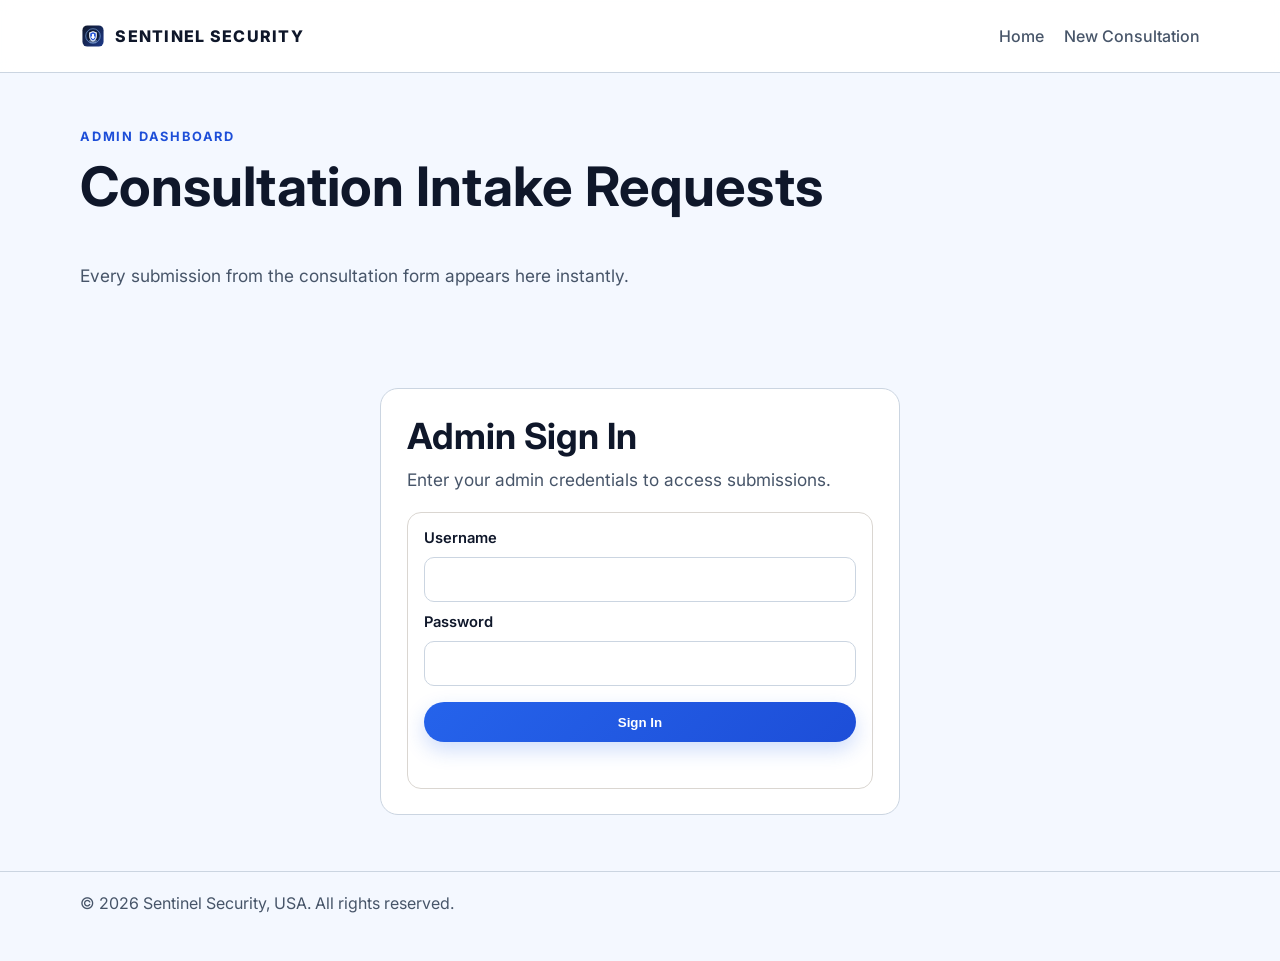
==== admin.html @ 062b1f9f "Initial commit" ====
<!DOCTYPE html>
<html lang="en">
  <head>
    <meta charset="UTF-8" />
    <meta name="viewport" content="width=device-width, initial-scale=1.0" />
    <title>Admin Dashboard | Sentinel Security</title>
    <meta
      name="description"
      content="Admin dashboard for Sentinel Security consultation requests."
    />
    <link rel="preconnect" href="https://fonts.googleapis.com" />
    <link rel="preconnect" href="https://fonts.gstatic.com" crossorigin />
    <link
      href="https://fonts.googleapis.com/css2?family=Inter:wght@400;500;600;700;800&display=swap"
      rel="stylesheet"
    />
    <link rel="icon" type="image/svg+xml" href="logo-secure.svg" />
    <link rel="stylesheet" href="styles.css" />
    <link rel="stylesheet" href="admin.css" />
  </head>
  <body>
    <header class="site-header">
      <div class="container nav-wrap">
        <a class="brand" href="index.html">
          <img class="brand-logo" src="logo-secure.svg" alt="Sentinel Security logo" />
          <span>SENTINEL SECURITY</span>
        </a>
        <nav class="main-nav" aria-label="Primary">
          <a href="index.html">Home</a>
          <a href="consultation.html">New Consultation</a>
        </nav>
      </div>
    </header>

    <main class="admin-page">
      <section class="section admin-hero">
        <div class="container">
          <p class="eyebrow">ADMIN DASHBOARD</p>
          <h1>Consultation Intake Requests</h1>
          <p class="lead">Every submission from the consultation form appears here instantly.</p>
        </div>
      </section>

      <section id="admin-login" class="section admin-login" aria-label="Admin login">
        <div class="container login-card">
          <h2>Admin Sign In</h2>
          <p class="lead">Enter your admin credentials to access submissions.</p>
          <form id="login-form" class="consult-form" novalidate>
            <label for="login-username">Username</label>
            <input id="login-username" name="username" type="text" autocomplete="username" required />

            <label for="login-password">Password</label>
            <input id="login-password" name="password" type="password" autocomplete="current-password" required />

            <button class="btn btn-primary" type="submit">Sign In</button>
            <p id="login-status" class="form-status" aria-live="polite"></p>
          </form>
        </div>
      </section>

      <section id="admin-content" class="section admin-content" aria-label="Admin submissions">
        <div class="container">
          <div class="admin-toolbar">
            <div class="admin-stats">
              <span id="submission-count">0</span>
              <span>total requests</span>
            </div>
            <div class="admin-actions">
              <button id="logout" class="btn btn-ghost" type="button">Log Out</button>
              <button id="export-json" class="btn btn-ghost" type="button">Export JSON</button>
              <button id="clear-submissions" class="btn btn-primary" type="button">Clear All</button>
            </div>
          </div>

          <div id="admin-empty" class="admin-empty">
            <h2>No submissions yet</h2>
            <p>Submit a request on the consultation page to see it listed here.</p>
          </div>

          <div id="submission-list" class="submission-grid"></div>
        </div>
      </section>
    </main>

    <footer class="site-footer">
      <div class="container footer-wrap">
        <p>© <span id="year"></span> Sentinel Security, USA. All rights reserved.</p>
      </div>
    </footer>

    <script src="admin.js"></script>
  </body>
</html>
---- styles.css ----
:root {
  --bg: #f4f8ff;
  --surface: #ffffff;
  --surface-2: #edf4ff;
  --surface-secondary: #fff7ed;
  --text: #0f172a;
  --muted: #475569;
  --line: #cbd5e1;
  --line-secondary: #fed7aa;
  --accent: #2563eb;
  --accent-2: #1d4ed8;
  --secondary: #f97316;
  --secondary-2: #ea580c;
}

* {
  box-sizing: border-box;
}

html,
body {
  margin: 0;
  padding: 0;
  font-family: Inter, -apple-system, BlinkMacSystemFont, "Segoe UI", sans-serif;
  background: var(--bg);
  color: var(--text);
}

html {
  scroll-behavior: smooth;
}

img {
  max-width: 100%;
  display: block;
}

.container {
  width: min(1120px, 92vw);
  margin: 0 auto;
}

.site-header {
  position: sticky;
  top: 0;
  z-index: 10;
  backdrop-filter: blur(8px);
  background: color-mix(in srgb, #ffffff 92%, transparent);
  border-bottom: 1px solid var(--line);
}

.nav-wrap {
  display: flex;
  justify-content: space-between;
  align-items: center;
  flex-wrap: wrap;
  min-height: 72px;
}

.brand {
  display: inline-flex;
  align-items: center;
  gap: 0.58rem;
  color: var(--text);
  text-decoration: none;
  font-weight: 800;
  letter-spacing: 0.08em;
}

.brand-logo {
  width: 26px;
  height: 26px;
}

.nav-toggle {
  display: none;
  width: 42px;
  height: 42px;
  border-radius: 10px;
  border: 1px solid var(--line);
  background: #ffffff;
  padding: 0;
  cursor: pointer;
}

.nav-toggle span {
  display: block;
  width: 18px;
  height: 2px;
  border-radius: 2px;
  background: var(--accent);
  margin: 4px auto;
}

.main-nav {
  display: flex;
  gap: 1.25rem;
}

.main-nav a {
  color: var(--muted);
  text-decoration: none;
  font-weight: 500;
}

.main-nav a:hover {
  color: var(--accent);
}

.hero {
  padding: 5rem 0 3rem;
}

.hero-grid {
  display: grid;
  grid-template-columns: 1.3fr 1fr;
  gap: 2rem;
  align-items: start;
}

.eyebrow {
  color: var(--accent-2);
  font-size: 0.8rem;
  letter-spacing: 0.14em;
  font-weight: 700;
  margin-bottom: 0.8rem;
}

h1,
h2,
h3,
p {
  margin-top: 0;
}

h1 {
  font-size: clamp(2rem, 5vw, 3.4rem);
  line-height: 1.1;
  max-width: 16ch;
}

h2 {
  font-size: clamp(1.5rem, 3vw, 2.25rem);
  margin-bottom: 0.75rem;
}

.lead {
  color: var(--muted);
  max-width: 60ch;
  font-size: 1.08rem;
  line-height: 1.65;
}

.hero-actions {
  margin-top: 1.5rem;
  display: flex;
  flex-wrap: wrap;
  gap: 0.75rem;
}

.leadership-preview {
  margin-top: 1.4rem;
  display: flex;
  align-items: center;
  gap: 0.65rem;
  flex-wrap: wrap;
}

.leadership-preview img {
  width: 44px;
  height: 44px;
  border-radius: 999px;
  object-fit: cover;
  border: 2px solid color-mix(in srgb, var(--accent) 40%, #ffffff 60%);
}

.leadership-caption {
  display: flex;
  flex-direction: column;
  margin-left: 0.3rem;
}

.leadership-caption strong {
  font-size: 0.9rem;
}

.leadership-caption span {
  color: var(--muted);
  font-size: 0.86rem;
}

.btn {
  border-radius: 999px;
  padding: 0.78rem 1.2rem;
  font-weight: 600;
  text-decoration: none;
  transition: transform 0.2s ease, box-shadow 0.2s ease;
}

.btn:hover {
  transform: translateY(-1px);
}

.btn-primary {
  background: linear-gradient(135deg, var(--accent), var(--accent-2));
  color: #ffffff;
  box-shadow: 0 8px 20px rgba(37, 99, 235, 0.22);
}

.btn-ghost {
  color: var(--accent);
  border: 1px solid var(--line);
  background: #ffffff;
}

.btn-ghost:hover {
  color: var(--secondary-2);
  border-color: var(--line-secondary);
  background: color-mix(in srgb, var(--surface-secondary) 65%, #ffffff 35%);
}

.hero-card {
  background: linear-gradient(
    165deg,
    var(--surface),
    color-mix(in srgb, var(--surface-2) 75%, var(--surface-secondary) 25%)
  );
  border: 1px solid var(--line);
  border-radius: 18px;
  padding: 1.4rem;
}

.hero-image {
  min-height: 360px;
  display: flex;
  align-items: center;
  justify-content: center;
}

.hero-image img {
  width: min(100%, 380px);
  height: auto;
  object-fit: contain;
}

.hero-card h2 {
  font-size: 1.12rem;
}

.hero-card ul {
  margin: 0;
  padding-left: 1.1rem;
  color: var(--muted);
  line-height: 1.7;
}

.hero-card li {
  margin-bottom: 0.35rem;
}

.hero-card li:last-child {
  margin-bottom: 0;
}

.section {
  padding: 3.5rem 0;
}

.metrics {
  padding-top: 0.8rem;
}

.excellence {
  padding-top: 0.4rem;
  padding-bottom: 1rem;
}

.services,
.visuals,
.why-us,
.response,
.testimonials,
.faq,
.contact {
  border-top: 1px solid var(--line);
}

.visual-grid {
  margin-top: 1.4rem;
  display: grid;
  grid-template-columns: repeat(3, minmax(0, 1fr));
  gap: 1rem;
}

.visual-card {
  margin: 0;
  background: var(--surface);
  border: 1px solid var(--line);
  border-radius: 14px;
  overflow: hidden;
}

.visual-card img {
  width: 100%;
  height: 240px;
  object-fit: cover;
}

.visual-card figcaption {
  padding: 0.85rem 0.95rem 1rem;
  color: var(--muted);
  font-size: 0.93rem;
  line-height: 1.5;
}

.metric-grid {
  display: grid;
  grid-template-columns: repeat(4, minmax(0, 1fr));
  gap: 0.8rem;
}

.metric-card {
  background: var(--surface);
  border: 1px solid color-mix(in srgb, var(--line) 80%, var(--line-secondary) 20%);
  border-radius: 14px;
  padding: 1rem;
}

.metric-card h3 {
  margin: 0;
  font-size: 1.55rem;
  color: var(--secondary-2);
}

.metric-card p {
  margin: 0.4rem 0 0;
  color: var(--muted);
  font-size: 0.92rem;
}

.service-grid {
  margin-top: 1.3rem;
  display: grid;
  grid-template-columns: repeat(2, minmax(0, 1fr));
  gap: 1rem;
}

.panel {
  background: linear-gradient(
    170deg,
    var(--surface),
    color-mix(in srgb, var(--surface) 85%, var(--surface-secondary) 15%)
  );
  border: 1px solid var(--line);
  border-radius: 14px;
  padding: 1rem 1.1rem;
}

.panel p,
.section-intro,
.contact p {
  color: var(--muted);
  line-height: 1.65;
}

.feature-grid,
.response-grid,
.testimonial-grid {
  margin-top: 1.4rem;
  display: grid;
  grid-template-columns: repeat(3, minmax(0, 1fr));
  gap: 1rem;
}

.feature-card,
.response-step,
.testimonial-card {
  background: linear-gradient(
    170deg,
    var(--surface),
    color-mix(in srgb, var(--surface) 87%, var(--surface-secondary) 13%)
  );
  border: 1px solid var(--line);
  border-radius: 14px;
  padding: 1rem 1.1rem;
}

.feature-card h3,
.response-step h3,
.testimonial-card h3 {
  margin-bottom: 0.45rem;
  font-size: 1.02rem;
}

.feature-card p,
.response-step p,
.testimonial-card p,
.faq-list p {
  margin: 0;
  color: var(--muted);
  line-height: 1.65;
}

.response-step span {
  display: inline-block;
  font-size: 0.78rem;
  font-weight: 700;
  letter-spacing: 0.08em;
  color: var(--secondary-2);
  margin-bottom: 0.7rem;
}

.testimonial-card {
  border-color: color-mix(in srgb, var(--line) 70%, var(--line-secondary) 30%);
}

.testimonial-card h3 {
  margin-top: 0.75rem;
  color: var(--secondary-2);
}

.faq-list {
  margin-top: 1.2rem;
  display: grid;
  gap: 0.7rem;
}

.faq-list details {
  background: var(--surface);
  border: 1px solid var(--line);
  border-radius: 12px;
  padding: 0.9rem 1rem;
}

.faq-list summary {
  font-weight: 600;
  cursor: pointer;
  list-style: none;
}

.faq-list summary::-webkit-details-marker {
  display: none;
}

.faq-list details[open] {
  border-color: color-mix(in srgb, var(--line) 70%, var(--line-secondary) 30%);
}

.faq-list details p {
  margin-top: 0.65rem;
}

.contact-wrap {
  display: grid;
  grid-template-columns: 1fr 1fr;
  gap: 1rem;
}

.consult-form {
  background: var(--surface);
  border: 1px solid color-mix(in srgb, var(--line) 70%, var(--line-secondary) 30%);
  border-radius: 14px;
  padding: 1rem;
  display: grid;
  gap: 0.65rem;
}

.consult-form label {
  font-weight: 600;
  font-size: 0.92rem;
}

.consult-form input,
.consult-form textarea {
  width: 100%;
  border: 1px solid var(--line);
  border-radius: 10px;
  padding: 0.72rem 0.8rem;
  font: inherit;
  color: var(--text);
  background: #ffffff;
}

.consult-form textarea {
  resize: vertical;
  min-height: 110px;
}

.consult-form input:focus,
.consult-form textarea:focus {
  outline: 2px solid color-mix(in srgb, var(--secondary) 45%, #ffffff 55%);
  outline-offset: 1px;
}

.consult-form .btn {
  margin-top: 0.35rem;
  border: 0;
  cursor: pointer;
}

.form-status {
  margin: 0;
  min-height: 1.2rem;
  color: var(--secondary-2);
  font-size: 0.92rem;
}

.footer-wrap {
  display: flex;
  align-items: center;
  justify-content: space-between;
}

.site-footer {
  border-top: 1px solid var(--line);
  padding: 1.3rem 0 2rem;
  color: var(--muted);
}

@media (max-width: 960px) {
  .hero-grid,
  .metric-grid {
    grid-template-columns: 1fr;
  }

  .service-grid {
    grid-template-columns: repeat(2, minmax(0, 1fr));
  }

  .feature-grid,
  .response-grid,
  .testimonial-grid,
  .visual-grid {
    grid-template-columns: repeat(2, minmax(0, 1fr));
  }

  .hero {
    padding-top: 3.6rem;
  }

  .contact-wrap {
    grid-template-columns: 1fr;
  }
}

@media (max-width: 640px) {
  .site-header {
    position: static;
  }

  .nav-wrap {
    min-height: 66px;
    padding-block: 0.6rem;
  }

  .nav-toggle {
    display: inline-block;
  }

  .brand {
    font-size: 0.92rem;
    letter-spacing: 0.05em;
  }

  .brand-logo {
    width: 24px;
    height: 24px;
  }

  .main-nav {
    display: none;
    width: 100%;
    flex-direction: column;
    gap: 0.2rem;
    padding-top: 0.65rem;
  }

  .main-nav.is-open {
    display: flex;
  }

  .main-nav a {
    font-size: 0.95rem;
    padding: 0.68rem 0.3rem;
    border-top: 1px solid var(--line);
  }

  .hero {
    padding: 2.6rem 0 2rem;
  }

  h1 {
    max-width: 100%;
  }

  .hero-actions {
    flex-direction: column;
  }

  .hero-actions .btn {
    width: 100%;
    text-align: center;
  }

  .service-grid,
  .feature-grid,
  .response-grid,
  .testimonial-grid,
  .visual-grid {
    grid-template-columns: 1fr;
  }

  .visual-card img {
    height: 210px;
  }

  .leadership-preview {
    gap: 0.5rem;
  }

  .contact-wrap {
    gap: 1.1rem;
  }

  .contact-wrap .btn {
    width: 100%;
    text-align: center;
  }

  .footer-wrap {
    justify-content: center;
    text-align: center;
  }
}
---- admin.css ----
.admin-page h1 {
  max-width: 22ch;
}

.admin-login {
  padding-top: 1.5rem;
}

.login-card {
  background: var(--surface);
  border: 1px solid var(--line);
  border-radius: 18px;
  padding: 1.6rem;
  max-width: 520px;
}

.login-card h2 {
  margin-bottom: 0.5rem;
}

.admin-toolbar {
  display: flex;
  align-items: center;
  justify-content: space-between;
  gap: 1rem;
  flex-wrap: wrap;
  margin-bottom: 1.2rem;
}

.admin-stats {
  display: inline-flex;
  align-items: baseline;
  gap: 0.5rem;
  font-weight: 700;
}

.admin-stats span:first-child {
  font-size: 1.6rem;
  color: var(--secondary-2);
}

.admin-actions {
  display: flex;
  gap: 0.6rem;
  flex-wrap: wrap;
}

.admin-empty {
  background: var(--surface);
  border: 1px dashed var(--line);
  border-radius: 16px;
  padding: 1.6rem;
  text-align: center;
  color: var(--muted);
}

.submission-grid {
  display: grid;
  gap: 1rem;
}

.submission-card {
  background: var(--surface);
  border: 1px solid var(--line);
  border-radius: 16px;
  padding: 1.2rem;
  display: grid;
  gap: 0.6rem;
}

.submission-header {
  display: flex;
  justify-content: space-between;
  gap: 1rem;
  flex-wrap: wrap;
}

.submission-header h3 {
  margin: 0;
}

.submission-meta {
  color: var(--muted);
  font-size: 0.9rem;
}

.submission-details {
  display: grid;
  gap: 0.4rem;
}

.submission-details span {
  font-weight: 600;
}

@media (max-width: 640px) {
  .admin-toolbar {
    flex-direction: column;
    align-items: flex-start;
  }
}
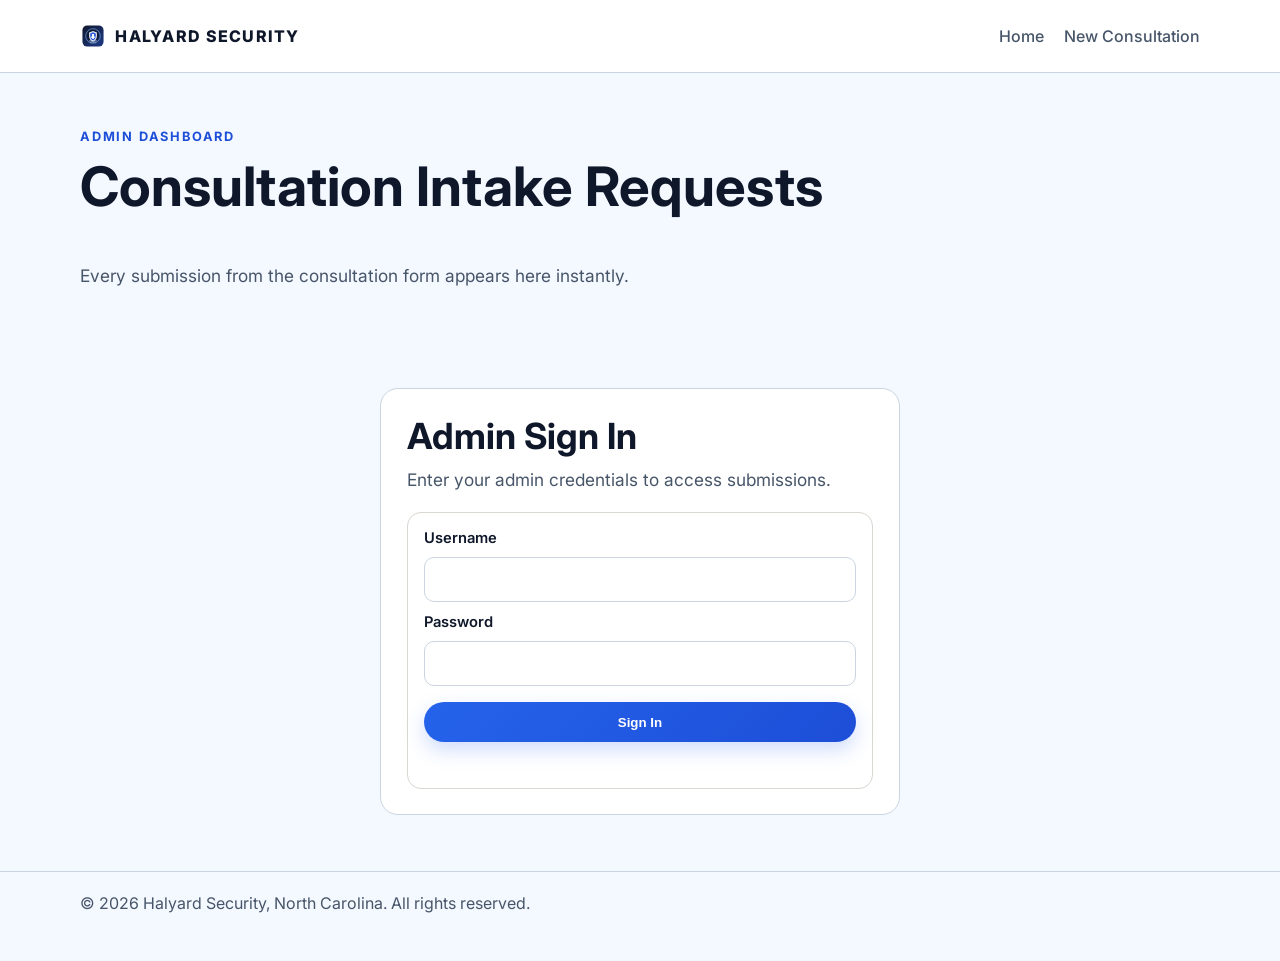
==== commit b481d458: "Update site pages and assets" ====
--- a/admin.html
+++ b/admin.html
@@ -3,10 +3,10 @@
   <head>
     <meta charset="UTF-8" />
     <meta name="viewport" content="width=device-width, initial-scale=1.0" />
-    <title>Admin Dashboard | Sentinel Security</title>
+    <title>Admin Dashboard | Halyard Security</title>
     <meta
       name="description"
-      content="Admin dashboard for Sentinel Security consultation requests."
+      content="Admin dashboard for Halyard Security consultation requests."
     />
     <link rel="preconnect" href="https://fonts.googleapis.com" />
     <link rel="preconnect" href="https://fonts.gstatic.com" crossorigin />
@@ -22,8 +22,8 @@
     <header class="site-header">
       <div class="container nav-wrap">
         <a class="brand" href="index.html">
-          <img class="brand-logo" src="logo-secure.svg" alt="Sentinel Security logo" />
-          <span>SENTINEL SECURITY</span>
+          <img class="brand-logo" src="logo-secure.svg" alt="Halyard Security logo" />
+          <span>HALYARD SECURITY</span>
         </a>
         <nav class="main-nav" aria-label="Primary">
           <a href="index.html">Home</a>
@@ -84,7 +84,7 @@
 
     <footer class="site-footer">
       <div class="container footer-wrap">
-        <p>© <span id="year"></span> Sentinel Security, USA. All rights reserved.</p>
+        <p>© <span id="year"></span> Halyard Security, North Carolina. All rights reserved.</p>
       </div>
     </footer>
 
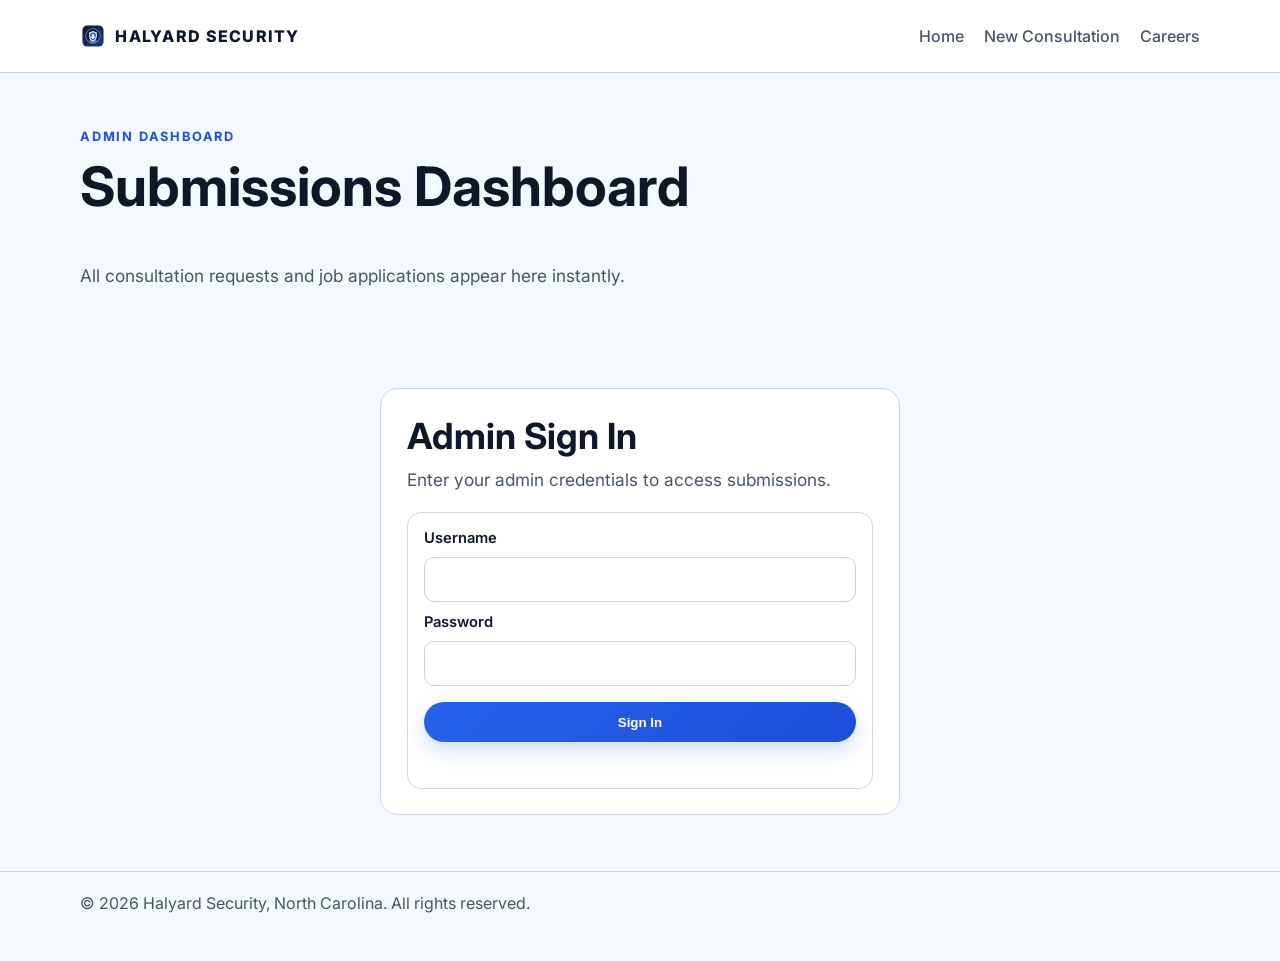
==== commit 2b318b3d: "Update admin pages and add careers section" ====
--- a/admin.html
+++ b/admin.html
@@ -28,6 +28,7 @@
         <nav class="main-nav" aria-label="Primary">
           <a href="index.html">Home</a>
           <a href="consultation.html">New Consultation</a>
+          <a href="careers.html">Careers</a>
         </nav>
       </div>
     </header>
@@ -36,8 +37,8 @@
       <section class="section admin-hero">
         <div class="container">
           <p class="eyebrow">ADMIN DASHBOARD</p>
-          <h1>Consultation Intake Requests</h1>
-          <p class="lead">Every submission from the consultation form appears here instantly.</p>
+          <h1>Submissions Dashboard</h1>
+          <p class="lead">All consultation requests and job applications appear here instantly.</p>
         </div>
       </section>
 
@@ -60,24 +61,58 @@
 
       <section id="admin-content" class="section admin-content" aria-label="Admin submissions">
         <div class="container">
-          <div class="admin-toolbar">
-            <div class="admin-stats">
-              <span id="submission-count">0</span>
-              <span>total requests</span>
-            </div>
-            <div class="admin-actions">
-              <button id="logout" class="btn btn-ghost" type="button">Log Out</button>
-              <button id="export-json" class="btn btn-ghost" type="button">Export JSON</button>
-              <button id="clear-submissions" class="btn btn-primary" type="button">Clear All</button>
-            </div>
+
+          <!-- Tab navigation -->
+          <div class="admin-tabs" role="tablist">
+            <button id="tab-consultations" class="admin-tab active" role="tab" aria-selected="true" aria-controls="panel-consultations" type="button">
+              Consultation Requests
+              <span class="tab-count" id="consult-tab-count">0</span>
+            </button>
+            <button id="tab-jobs" class="admin-tab" role="tab" aria-selected="false" aria-controls="panel-jobs" type="button">
+              Job Applications
+              <span class="tab-count" id="jobs-tab-count">0</span>
+            </button>
           </div>
 
-          <div id="admin-empty" class="admin-empty">
-            <h2>No submissions yet</h2>
-            <p>Submit a request on the consultation page to see it listed here.</p>
+          <!-- Consultations panel -->
+          <div id="panel-consultations" class="admin-panel" role="tabpanel" aria-labelledby="tab-consultations">
+            <div class="admin-toolbar">
+              <div class="admin-stats">
+                <span id="submission-count">0</span>
+                <span>total requests</span>
+              </div>
+              <div class="admin-actions">
+                <button id="logout" class="btn btn-ghost" type="button">Log Out</button>
+                <button id="export-json" class="btn btn-ghost" type="button">Export JSON</button>
+                <button id="clear-submissions" class="btn btn-primary" type="button">Clear All</button>
+              </div>
+            </div>
+            <div id="admin-empty" class="admin-empty">
+              <h2>No submissions yet</h2>
+              <p>Submit a request on the consultation page to see it listed here.</p>
+            </div>
+            <div id="submission-list" class="submission-grid"></div>
           </div>
 
-          <div id="submission-list" class="submission-grid"></div>
+          <!-- Job Applications panel -->
+          <div id="panel-jobs" class="admin-panel" role="tabpanel" aria-labelledby="tab-jobs" hidden>
+            <div class="admin-toolbar">
+              <div class="admin-stats">
+                <span id="jobs-count">0</span>
+                <span>total applications</span>
+              </div>
+              <div class="admin-actions">
+                <button id="export-jobs-json" class="btn btn-ghost" type="button">Export JSON</button>
+                <button id="clear-jobs" class="btn btn-primary" type="button">Clear All</button>
+              </div>
+            </div>
+            <div id="jobs-empty" class="admin-empty">
+              <h2>No job applications yet</h2>
+              <p>Once someone fills in the careers form their application will appear here.</p>
+            </div>
+            <div id="jobs-list" class="submission-grid"></div>
+          </div>
+
         </div>
       </section>
     </main>
--- a/admin.css
+++ b/admin.css
@@ -99,3 +99,100 @@
     align-items: flex-start;
   }
 }
+
+/* ─── Admin tabs ─────────────────────────────────────────────────────────── */
+
+.admin-tabs {
+  display: flex;
+  gap: 0.5rem;
+  margin-bottom: 1.4rem;
+  border-bottom: 2px solid var(--line);
+  padding-bottom: 0;
+}
+
+.admin-tab {
+  display: inline-flex;
+  align-items: center;
+  gap: 0.5rem;
+  background: none;
+  border: none;
+  border-bottom: 3px solid transparent;
+  margin-bottom: -2px;
+  padding: 0.65rem 1rem;
+  font: inherit;
+  font-weight: 600;
+  font-size: 0.95rem;
+  color: var(--muted);
+  cursor: pointer;
+  border-radius: 8px 8px 0 0;
+  transition: color 0.15s, border-color 0.15s;
+}
+
+.admin-tab:hover {
+  color: var(--text);
+}
+
+.admin-tab.active {
+  color: var(--accent);
+  border-bottom-color: var(--accent);
+  background: color-mix(in srgb, var(--accent) 6%, transparent);
+}
+
+.tab-count {
+  display: inline-flex;
+  align-items: center;
+  justify-content: center;
+  min-width: 1.4rem;
+  height: 1.4rem;
+  padding: 0 0.35rem;
+  background: var(--surface-2);
+  border-radius: 99px;
+  font-size: 0.78rem;
+  font-weight: 700;
+  color: var(--muted);
+}
+
+.admin-tab.active .tab-count {
+  background: color-mix(in srgb, var(--accent) 15%, transparent);
+  color: var(--accent);
+}
+
+/* ─── Job application cards ──────────────────────────────────────────────── */
+
+.job-card {
+  border-color: color-mix(in srgb, var(--accent) 25%, var(--line));
+}
+
+.job-badge {
+  display: inline-block;
+  background: color-mix(in srgb, var(--accent) 10%, transparent);
+  color: var(--accent-2);
+  border: 1px solid color-mix(in srgb, var(--accent) 25%, transparent);
+  border-radius: 99px;
+  padding: 0.2rem 0.7rem;
+  font-size: 0.8rem;
+  font-weight: 600;
+  white-space: nowrap;
+}
+
+.cover-letter-row {
+  margin-top: 0.4rem;
+}
+
+.cover-letter-row span {
+  font-weight: 600;
+  display: block;
+  margin-bottom: 0.25rem;
+}
+
+.cover-letter-text {
+  margin: 0;
+  color: var(--muted);
+  font-size: 0.92rem;
+  white-space: pre-wrap;
+  line-height: 1.6;
+  background: var(--bg);
+  border-radius: 8px;
+  padding: 0.6rem 0.8rem;
+}
+
